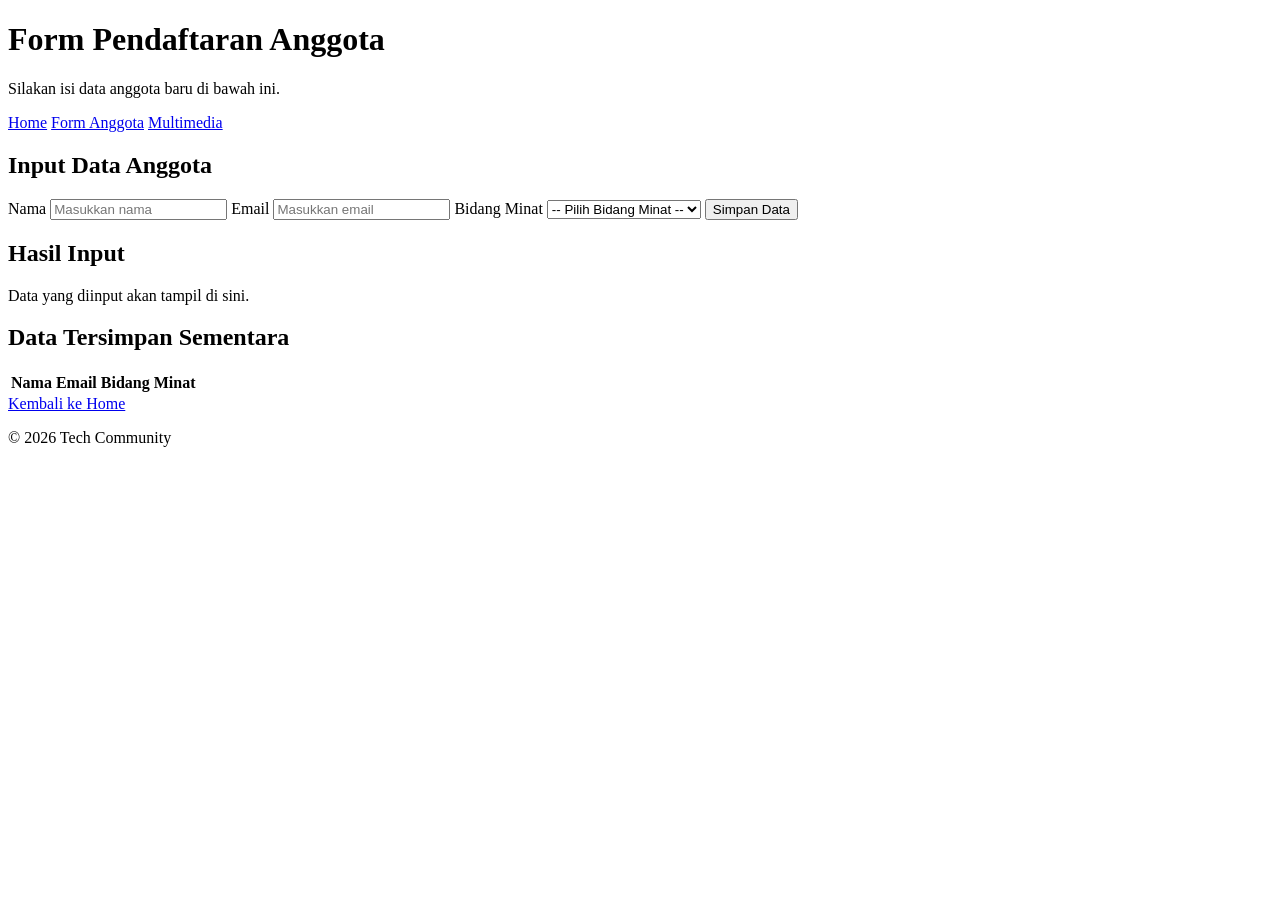
==== form.html @ 70dc2808 "Menambahkan halaman form anggota Tech Community" ====
<!DOCTYPE html>
<html lang="id">
<head>
  <meta charset="UTF-8">
  <meta name="viewport" content="width=device-width, initial-scale=1.0">
  <title>Form Anggota - Tech Community</title>
  <link rel="stylesheet" href="style.css">
</head>
<body>
  <header>
    <h1>Form Pendaftaran Anggota</h1>
    <p class="subtitle">Silakan isi data anggota baru di bawah ini.</p>
  </header>

  <nav>
    <a href="./index.html">Home</a>
    <a href="./form.html">Form Anggota</a>
    <a href="./gallery.html">Multimedia</a>
  </nav>

  <main class="container">
    <section class="card">
      <h2>Input Data Anggota</h2>

      <form id="memberForm">
        <label for="nama">Nama</label>
        <input type="text" id="nama" placeholder="Masukkan nama" required>

        <label for="email">Email</label>
        <input type="email" id="email" placeholder="Masukkan email" required>

        <label for="minat">Bidang Minat</label>
        <select id="minat" required>
          <option value="">-- Pilih Bidang Minat --</option>
          <option value="Web Development">Web Development</option>
          <option value="UI/UX Design">UI/UX Design</option>
          <option value="Cyber Security">Cyber Security</option>
          <option value="Data Science">Data Science</option>
          <option value="Mobile Development">Mobile Development</option>
        </select>

        <button type="submit">Simpan Data</button>
      </form>
    </section>

    <section class="card">
      <h2>Hasil Input</h2>
      <div id="resultBox">
        <p>Data yang diinput akan tampil di sini.</p>
      </div>
    </section>

    <section class="card">
      <h2>Data Tersimpan Sementara</h2>
      <table>
        <thead>
          <tr>
            <th>Nama</th>
            <th>Email</th>
            <th>Bidang Minat</th>
          </tr>
        </thead>
        <tbody id="savedMemberTable">
        </tbody>
      </table>

      <div class="button-group">
        <a href="./index.html" class="btn-link">Kembali ke Home</a>
      </div>
    </section>
  </main>

  <footer>
    <p>&copy; 2026 Tech Community</p>
  </footer>

  <script src="script.js"></script>
</body>
</html>
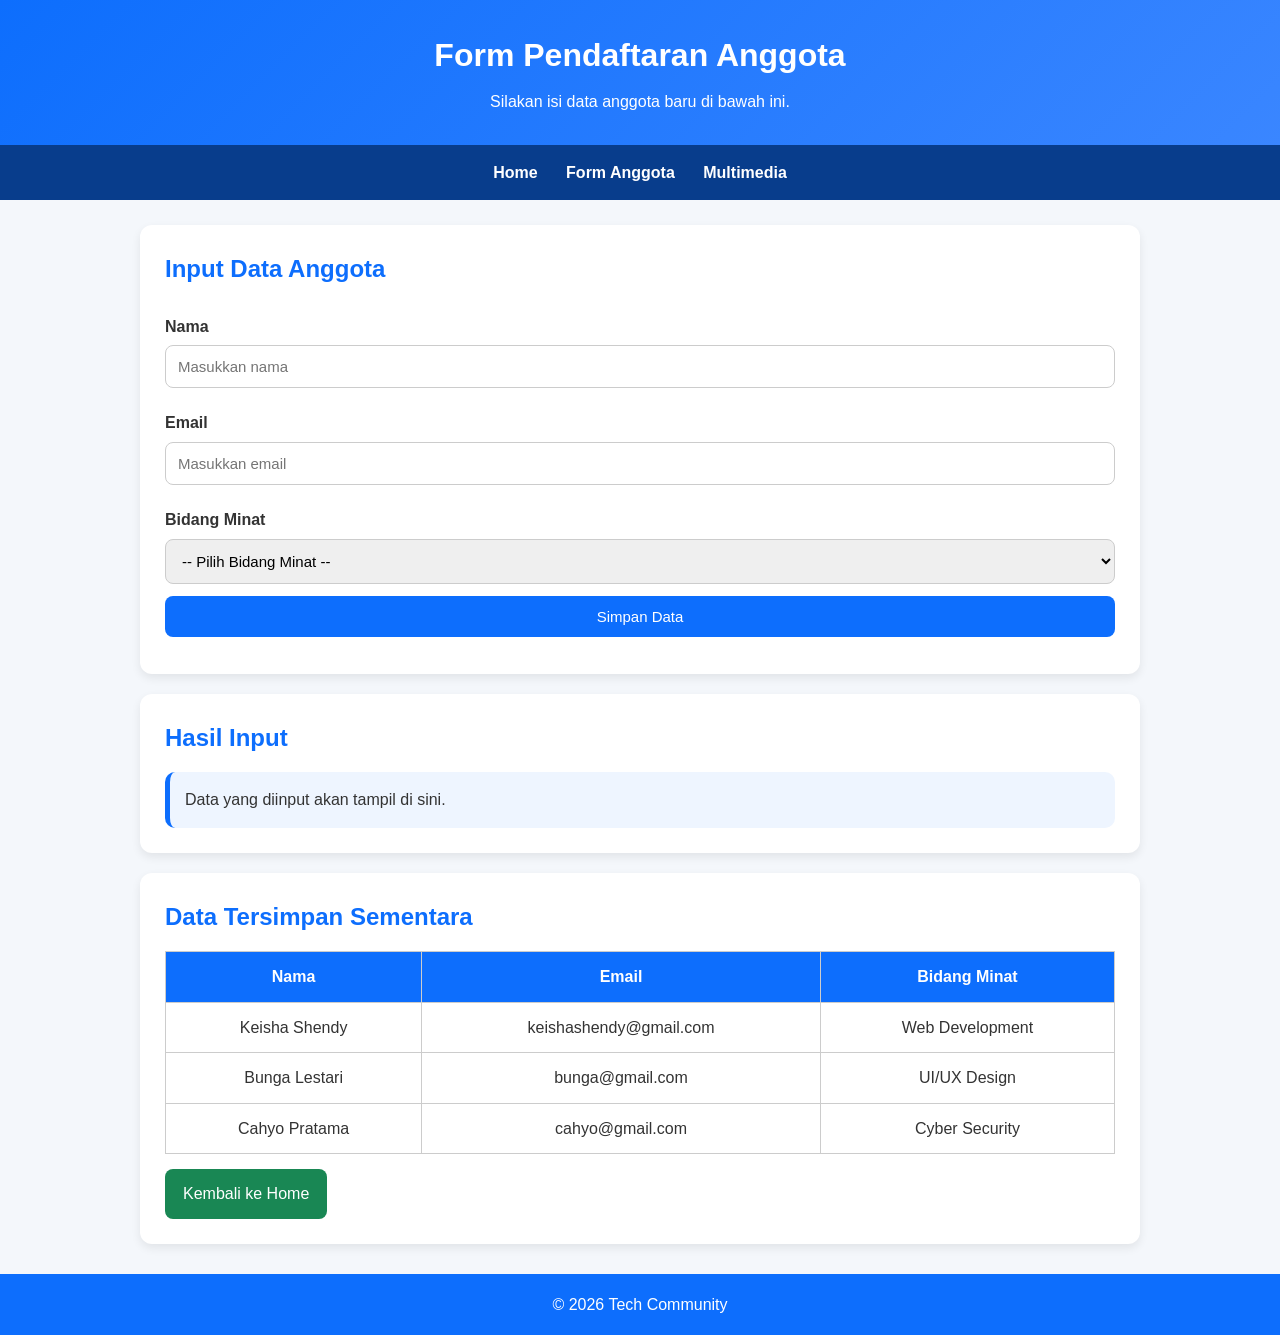
==== commit c21b914f: "Memperbarui form anggota dan JavaScript pada Tech Community" ====
--- a/form.html
+++ b/form.html
@@ -60,8 +60,7 @@
             <th>Bidang Minat</th>
           </tr>
         </thead>
-        <tbody id="savedMemberTable">
-        </tbody>
+        <tbody id="savedMemberTable"></tbody>
       </table>
 
       <div class="button-group">
--- a/style.css
+++ b/style.css
@@ -0,0 +1,175 @@
+* {
+  margin: 0;
+  padding: 0;
+  box-sizing: border-box;
+}
+
+body {
+  font-family: Arial, sans-serif;
+  background-color: #f4f7fb;
+  color: #333;
+  line-height: 1.6;
+}
+
+header {
+  background: linear-gradient(135deg, #0d6efd, #3a86ff);
+  color: white;
+  text-align: center;
+  padding: 30px 20px;
+}
+
+header h1 {
+  margin-bottom: 8px;
+}
+
+.subtitle {
+  font-size: 16px;
+}
+
+nav {
+  background-color: #083d8c;
+  text-align: center;
+  padding: 15px;
+}
+
+nav a {
+  color: white;
+  text-decoration: none;
+  margin: 0 12px;
+  font-weight: bold;
+}
+
+nav a:hover {
+  text-decoration: underline;
+}
+
+.container {
+  width: 90%;
+  max-width: 1000px;
+  margin: 25px auto;
+}
+
+.card {
+  background-color: white;
+  padding: 25px;
+  margin-bottom: 20px;
+  border-radius: 12px;
+  box-shadow: 0 4px 10px rgba(0, 0, 0, 0.08);
+}
+
+.card h2 {
+  margin-bottom: 15px;
+  color: #0d6efd;
+}
+
+form {
+  display: flex;
+  flex-direction: column;
+}
+
+label {
+  margin-top: 10px;
+  margin-bottom: 6px;
+  font-weight: bold;
+}
+
+input,
+select,
+button {
+  padding: 12px;
+  margin-bottom: 12px;
+  border-radius: 8px;
+  border: 1px solid #ccc;
+  font-size: 15px;
+}
+
+button {
+  background-color: #0d6efd;
+  color: white;
+  border: none;
+  cursor: pointer;
+}
+
+button:hover {
+  background-color: #0b5ed7;
+}
+
+table {
+  width: 100%;
+  border-collapse: collapse;
+  margin-top: 10px;
+}
+
+table th,
+table td {
+  border: 1px solid #ccc;
+  padding: 12px;
+  text-align: center;
+}
+
+table th {
+  background-color: #0d6efd;
+  color: white;
+}
+
+.btn-link {
+  display: inline-block;
+  background-color: #198754;
+  color: white;
+  text-decoration: none;
+  padding: 12px 18px;
+  border-radius: 8px;
+}
+
+.btn-link:hover {
+  background-color: #157347;
+}
+
+.button-group {
+  margin-top: 15px;
+  display: flex;
+  gap: 10px;
+  flex-wrap: wrap;
+}
+
+.main-image {
+  width: 100%;
+  max-width: 700px;
+  display: block;
+  margin: 0 auto 15px;
+  border-radius: 12px;
+}
+
+.video-wrapper {
+  position: relative;
+  width: 100%;
+  max-width: 750px;
+  margin: auto;
+}
+
+.video-wrapper iframe {
+  width: 100%;
+  height: 400px;
+  border: none;
+  border-radius: 12px;
+}
+
+audio {
+  width: 100%;
+  margin-top: 10px;
+}
+
+#resultBox {
+  background-color: #eef5ff;
+  padding: 15px;
+  border-radius: 10px;
+  border-left: 5px solid #0d6efd;
+}
+
+footer {
+  text-align: center;
+  padding: 18px;
+  background-color: #0d6efd;
+  color: white;
+  margin-top: 30px;
+}
